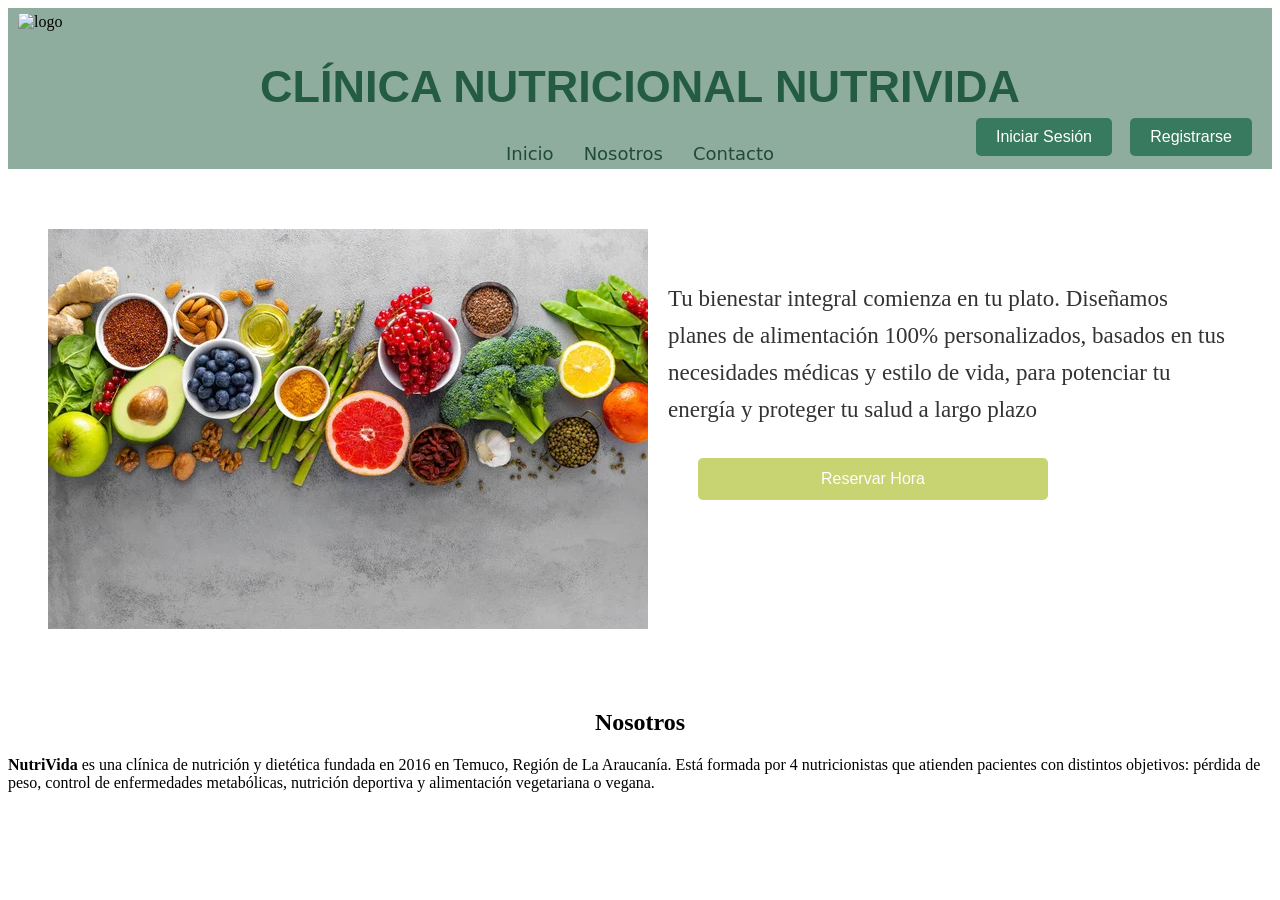
==== Index.html @ 182e15ba "se agrego seccion nosotros al inicio" ====
<!DOCTYPE html>
<html lang="en">
<head>
    <meta charset="UTF-8">
    <meta name="viewport" content="width=device-width, initial-scale=1.0">
    <title>Document</title>
   <link rel="stylesheet" href="css/style.css">
</head>
<body>
   <header>
  <div class="contenedor-titulo">
        <img src="img/logo.png" alt="logo" class="logo">
        <h1>CLÍNICA NUTRICIONAL NUTRIVIDA</h1>
    </div>
    <nav>
      <ul>
        <li><a href="#">Inicio</a></li>
        <li><a href="#">Nosotros</a></li>
        <li><a href="#">Contacto</a></li>
      </ul>

      <button class="boton-registro">Registrarse</button>
      
      <button class="boton-iniciar-sesion">Iniciar Sesión</button>
    </nav>
  </header>
<div class="presentacion">
    <img src="img/verduras.png" class="verduras">
    
    <div class="texto-presentacion">
        <p>Tu bienestar integral comienza en tu plato.
           Diseñamos planes de alimentación 100% personalizados, 
           basados en tus necesidades médicas y estilo de vida, 
           para potenciar tu energía y proteger tu salud a largo plazo</p>

           <button class="boton-reservar-hora">Reservar Hora</button>
    </div> 

     
</div>


<section class="seccion-nosotros">
    <div class="contenedor-nosotros">
        <h2>Nosotros</h2>
        <p>
            <strong>NutriVida</strong> es una clínica de nutrición y dietética fundada en 2016 en Temuco, Región de La Araucanía. Está formada por 4 nutricionistas que atienden pacientes con distintos objetivos: pérdida de peso, control de enfermedades metabólicas, nutrición deportiva y alimentación vegetariana o vegana.
        </p>
    </div>
</section>

</body>
</html>
---- css/style.css ----
header{
     background: #8ead9e;
  padding: 5px 10px;

  position: sticky;
}

header h1 {
    text-align: center;
    font-size: 45px; 
    font-family: "Trebuchet MS", Arial, sans-serif;
    color: #245b43;
}

header ul {
    list-style: none;   
    padding: 0;
    margin: 15px 0 0 0;
    display: flex;
    justify-content: center; 
    gap: 30px; }

header a {
    text-decoration: none; 
    color: rgb(34, 74, 57); 
    font-family: system-ui, "Segoe UI", Arial, sans-serif;
    font-size: 18px;
    
}
header a:hover {
    color: #b5e8c7;
}

.logo {
    width: 10px; 
    margin: 0; 
    margin-top: 0;
    margin-bottom: 0;
    justify-content: right;
}

.boton-registro {
    background-color: #387a60;
    color: white;
    padding: 10px 20px;
    border: none;
    border-radius: 5px;
    cursor: pointer;
    font-size: 16px;
    
    position: absolute;
    right: 20px;
    top: 80%; 
    transform: translateY(-50%); 
}

.boton-reservar-hora {
    background-color: #c7d471;
    color: rgb(255, 253, 253);
    padding: 12px 20px;
    border: none;
    border-radius: 5px;
    cursor: pointer;
    font-size: 16px;
    display: block; 
    width: 350px; 
    margin-top: 30px; 
    text-align: center;
    margin-left: 30px;
    margin-bottom: 100px;
}


.presentacion {

    display: flex;
    align-items: center;
    gap: 20px;
    padding: 60px 40px;
    max-width: 1200px;
    justify-content: center;
}

.texto-presentacion p {
    font-size: 23px;
    line-height: 1.6;
    color: #333;
   
}

.boton-iniciar-sesion {
    background-color: #387a60;
    color: white;
    padding: 10px 20px;
    border: none;
    border-radius: 5px;
    cursor: pointer;
    font-size: 16px;
    
    position: absolute;
    right: 160px;
    top: 80%; 
    transform: translateY(-50%); 
}

.campo-error {
  border: 2px solid #a3242f;
  background: #fbe9ea;
}

#formulario-registro {
  width: 400px;
  margin: 40px auto;
  text-align: center;
}

h2 {
  text-align: center;
}

#formulario-registro input,
#formulario-registro select {
  text-align: center;
}
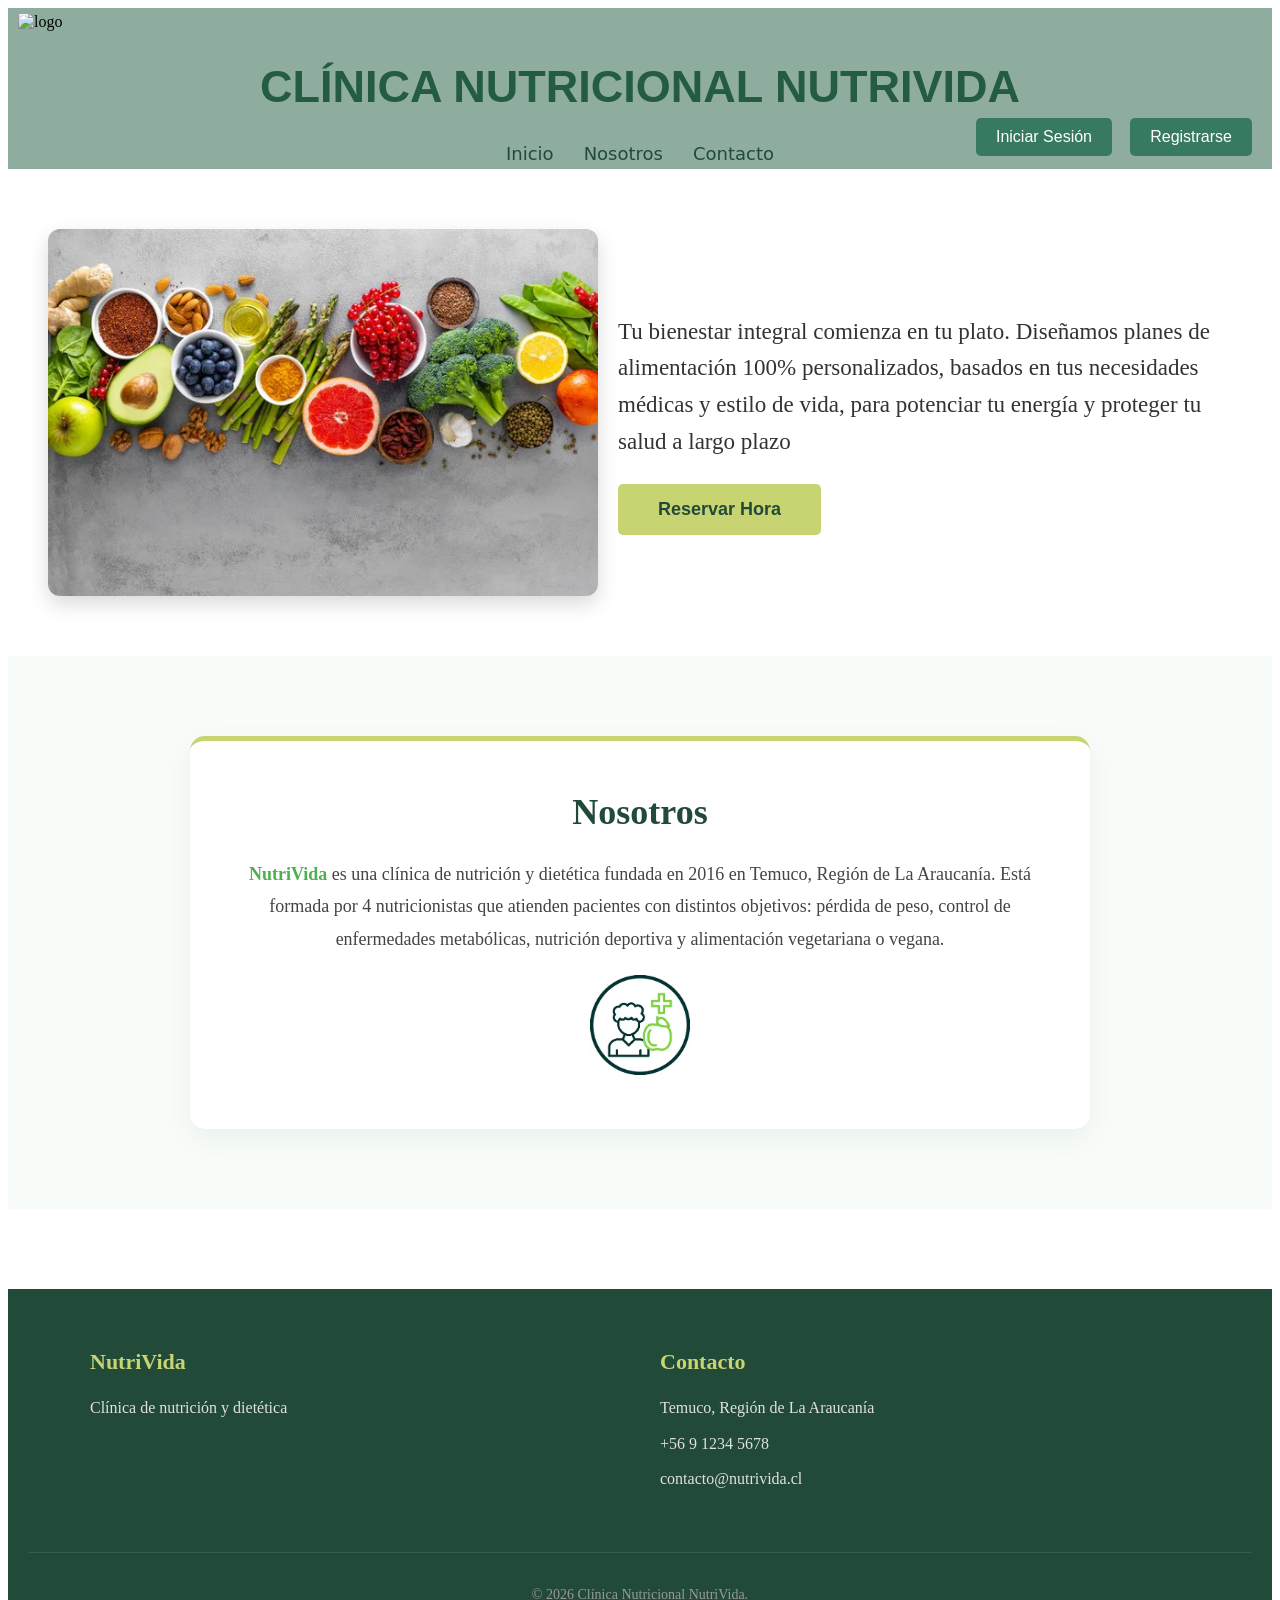
==== commit 254c4c57: "se agrego el footer" ====
--- a/Index.html
+++ b/Index.html
@@ -1,9 +1,9 @@
 <!DOCTYPE html>
-<html lang="en">
+<html lang="es-CL">
 <head>
     <meta charset="UTF-8">
     <meta name="viewport" content="width=device-width, initial-scale=1.0">
-    <title>Document</title>
+    <title>Clínica NutriVida</title>
    <link rel="stylesheet" href="css/style.css">
 </head>
 <body>
@@ -15,12 +15,14 @@
     <nav>
       <ul>
         <li><a href="#">Inicio</a></li>
-        <li><a href="#">Nosotros</a></li>
-        <li><a href="#">Contacto</a></li>
+        <a href="#nosotros">Nosotros</a>
+        <a href="#contacto">Contacto</a>
       </ul>
 
-      <button class="boton-registro">Registrarse</button>
-      
+      <a  href="registro.html">
+        <button class="boton-registro">Registrarse</button>
+      </a>
+         
       <button class="boton-iniciar-sesion">Iniciar Sesión</button>
     </nav>
   </header>
@@ -40,14 +42,39 @@
 </div>
 
 
-<section class="seccion-nosotros">
+<section class="seccion-nosotros" id="nosotros">
     <div class="contenedor-nosotros">
         <h2>Nosotros</h2>
         <p>
             <strong>NutriVida</strong> es una clínica de nutrición y dietética fundada en 2016 en Temuco, Región de La Araucanía. Está formada por 4 nutricionistas que atienden pacientes con distintos objetivos: pérdida de peso, control de enfermedades metabólicas, nutrición deportiva y alimentación vegetariana o vegana.
         </p>
+        <img src="img/icono.png" class="icono">
     </div>
 </section>
 
+
+<footer class="pie-pagina" id="contacto">
+    <div class="footer-contenido">
+        
+        <div class="footer-columna">
+            <h3>NutriVida</h3>
+            <p>Clínica de nutrición y dietética </p>
+        </div>
+
+       
+        <div class="footer-columna">
+            <h3>Contacto</h3>
+            <p>Temuco, Región de La Araucanía</p>
+            <p> +56 9 1234 5678</p>
+            <p>contacto@nutrivida.cl</p>
+        </div>
+        
+    </div>
+    
+    <div class="footer-inferior">
+        <p>&copy; 2026 Clínica Nutricional NutriVida.</p>
+    </div>
+</footer>
+
 </body>
 </html>
--- a/css/style.css
+++ b/css/style.css
@@ -56,18 +56,18 @@
 
 .boton-reservar-hora {
     background-color: #c7d471;
-    color: rgb(255, 253, 253);
-    padding: 12px 20px;
+    color: rgb(34, 74, 57);
+    padding: 15px 40px;
     border: none;
     border-radius: 5px;
     cursor: pointer;
-    font-size: 16px;
-    display: block; 
-    width: 350px; 
-    margin-top: 30px; 
-    text-align: center;
-    margin-left: 30px;
-    margin-bottom: 100px;
+    font-size: 18px;
+    font-weight: bold;
+    transition: background-color 0.3s;
+}
+
+.boton-reservar-hora:hover {
+    background-color: #b5e8c7;
 }
 
 
@@ -121,4 +121,118 @@
 #formulario-registro input,
 #formulario-registro select {
   text-align: center;
+}
+
+
+.seccion-nosotros {
+    background-color: #f9fdfa; 
+    padding: 80px 20px; 
+    display: flex;
+    justify-content: center;
+}
+
+
+.contenedor-nosotros {
+    background-color: white;
+    max-width: 800px; 
+    padding: 50px;
+    border-radius: 15px; 
+  
+    box-shadow: 0 10px 30px rgba(34, 74, 57, 0.08); 
+    text-align: center; 
+   
+    border-top: 5px solid #c7d471; 
+}
+
+
+.contenedor-nosotros h2 {
+    color: rgb(34, 74, 57); 
+    font-size: 36px;
+    margin-top: 0;
+    margin-bottom: 25px;
+}
+
+.contenedor-nosotros p {
+    color: #444; 
+    font-size: 18px;
+    line-height: 1.8; 
+    margin: 0;
+}
+
+
+.contenedor-nosotros strong {
+    color: #4CAF50; 
+}
+
+.verduras {
+    width: 100%;
+    max-width: 550px; 
+    border-radius: 12px;
+    box-shadow: 0 8px 20px rgba(0, 0, 0, 0.15); 
+    object-fit: cover;
+}
+
+.pie-pagina {
+    background-color: rgb(34, 74, 57); 
+    color: white;
+    padding: 60px 20px 20px;
+    margin-top: 80px; 
+}
+
+
+.footer-contenido {
+    display: flex;
+    flex-wrap: wrap; 
+    justify-content: space-between;
+    max-width: 1100px;
+    margin: 0 auto;
+    gap: 40px;
+}
+
+
+.footer-columna {
+    flex: 1;
+    min-width: 250px;
+}
+
+.footer-columna h3 {
+    color: #c7d471;
+    font-size: 22px;
+    margin-bottom: 20px;
+    margin-top: 0;
+}
+
+.footer-columna p {
+    color: #e0e0e0;
+    line-height: 1.6;
+    margin: 10px 0;
+    font-size: 16px;
+}
+
+
+.footer-inferior {
+    text-align: center;
+    margin-top: 50px;
+    padding-top: 20px;
+    border-top: 1px solid rgba(255, 255, 255, 0.1); 
+    color: #999;
+    font-size: 14px;
+}
+
+.boton-iniciar-sesion:hover {
+    background-color: #b5e8c7;
+}
+
+.boton-registro:hover {
+    background-color: #b5e8c7;
+}
+
+.icono {
+    width: 100px; 
+    height: auto; 
+    margin-top: 20px; 
+}
+
+html {
+    scroll-behavior: smooth;
 }
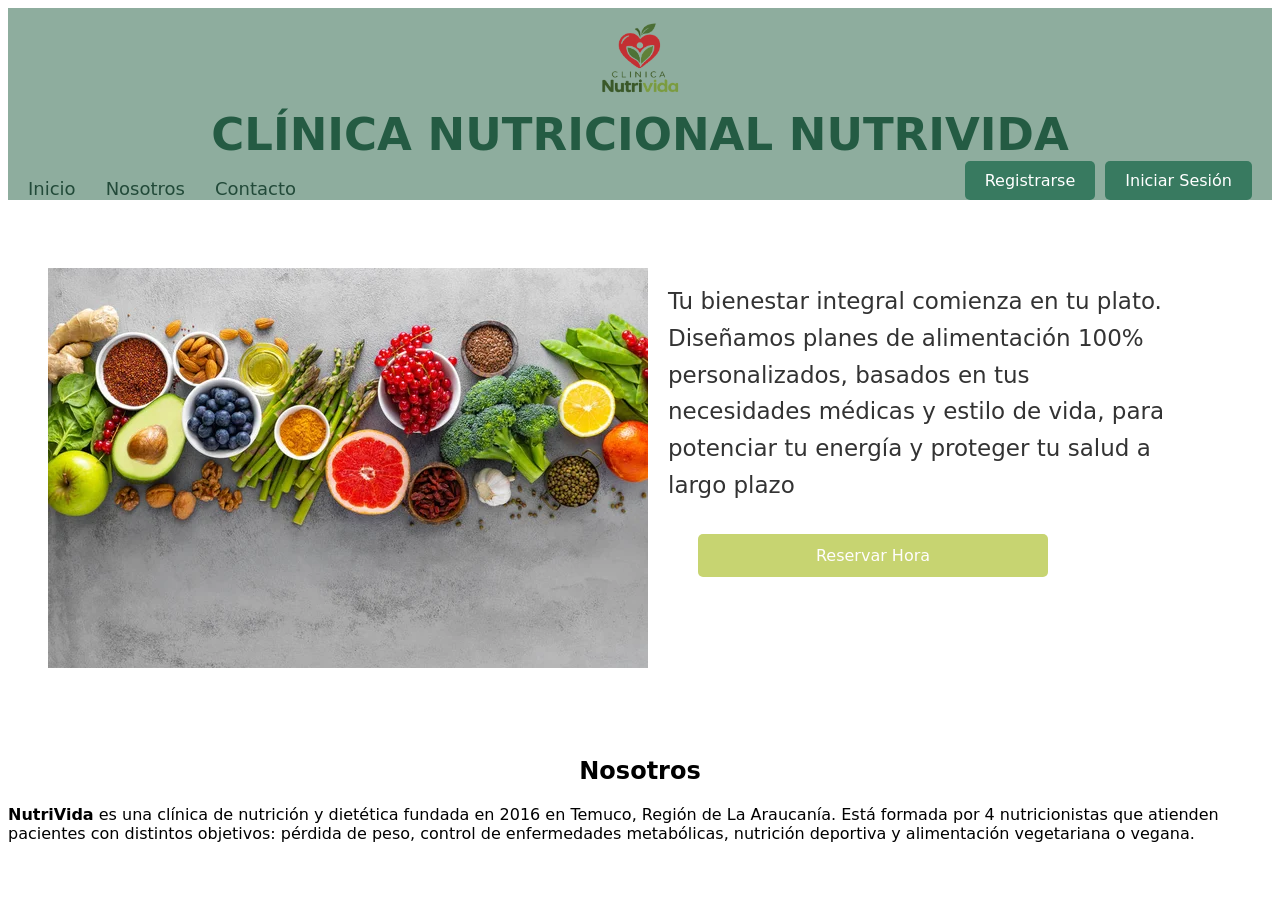
==== commit f6456559: "Cambios varios en index, registro y css" ====
--- a/Index.html
+++ b/Index.html
@@ -1,80 +1,61 @@
 <!DOCTYPE html>
 <html lang="es-CL">
+
 <head>
-    <meta charset="UTF-8">
-    <meta name="viewport" content="width=device-width, initial-scale=1.0">
-    <title>Clínica NutriVida</title>
-   <link rel="stylesheet" href="css/style.css">
+  <meta charset="UTF-8">
+  <meta name="viewport" content="width=device-width, initial-scale=1.0">
+  <title>Clínica NutriVida</title>
+  <link rel="stylesheet" href="css/style.css">
 </head>
+
 <body>
-   <header>
-  <div class="contenedor-titulo">
-        <img src="img/logo.png" alt="logo" class="logo">
-        <h1>CLÍNICA NUTRICIONAL NUTRIVIDA</h1>
+  <header>
+    <div class="contenedor-titulo">
+      <img src="img/logo.png" alt="logo" class="logo">
+      <h1>CLÍNICA NUTRICIONAL NUTRIVIDA</h1>
     </div>
     <nav>
       <ul>
         <li><a href="#">Inicio</a></li>
-        <a href="#nosotros">Nosotros</a>
-        <a href="#contacto">Contacto</a>
+        <li><a href="#">Nosotros</a></li>
+        <li><a href="#">Contacto</a></li>
       </ul>
 
-      <a  href="registro.html">
-        <button class="boton-registro">Registrarse</button>
-      </a>
-         
-      <button class="boton-iniciar-sesion">Iniciar Sesión</button>
+      <div class="botones-nav">
+        <a href="registro.html">
+          <button class="boton-registro">Registrarse</button>
+        </a>
+        <button class="boton-iniciar-sesion">Iniciar Sesión</button>
+      </div>
     </nav>
   </header>
-<div class="presentacion">
+  <div class="presentacion">
     <img src="img/verduras.png" class="verduras">
-    
+
     <div class="texto-presentacion">
-        <p>Tu bienestar integral comienza en tu plato.
-           Diseñamos planes de alimentación 100% personalizados, 
-           basados en tus necesidades médicas y estilo de vida, 
-           para potenciar tu energía y proteger tu salud a largo plazo</p>
+      <p>Tu bienestar integral comienza en tu plato.
+        Diseñamos planes de alimentación 100% personalizados,
+        basados en tus necesidades médicas y estilo de vida,
+        para potenciar tu energía y proteger tu salud a largo plazo</p>
 
-           <button class="boton-reservar-hora">Reservar Hora</button>
-    </div> 
-
-     
-</div>
+      <button class="boton-reservar-hora">Reservar Hora</button>
+    </div>
 
 
-<section class="seccion-nosotros" id="nosotros">
-    <div class="contenedor-nosotros">
-        <h2>Nosotros</h2>
-        <p>
-            <strong>NutriVida</strong> es una clínica de nutrición y dietética fundada en 2016 en Temuco, Región de La Araucanía. Está formada por 4 nutricionistas que atienden pacientes con distintos objetivos: pérdida de peso, control de enfermedades metabólicas, nutrición deportiva y alimentación vegetariana o vegana.
-        </p>
-        <img src="img/icono.png" class="icono">
-    </div>
-</section>
+  </div>
 
 
-<footer class="pie-pagina" id="contacto">
-    <div class="footer-contenido">
-        
-        <div class="footer-columna">
-            <h3>NutriVida</h3>
-            <p>Clínica de nutrición y dietética </p>
-        </div>
-
-       
-        <div class="footer-columna">
-            <h3>Contacto</h3>
-            <p>Temuco, Región de La Araucanía</p>
-            <p> +56 9 1234 5678</p>
-            <p>contacto@nutrivida.cl</p>
-        </div>
-        
+  <section class="seccion-nosotros">
+    <div class="contenedor-nosotros">
+      <h2>Nosotros</h2>
+      <p>
+        <strong>NutriVida</strong> es una clínica de nutrición y dietética fundada en 2016 en Temuco, Región de La
+        Araucanía. Está formada por 4 nutricionistas que atienden pacientes con distintos objetivos: pérdida de peso,
+        control de enfermedades metabólicas, nutrición deportiva y alimentación vegetariana o vegana.
+      </p>
     </div>
-    
-    <div class="footer-inferior">
-        <p>&copy; 2026 Clínica Nutricional NutriVida.</p>
-    </div>
-</footer>
+  </section>
 
 </body>
+
 </html>
--- a/css/style.css
+++ b/css/style.css
@@ -1,42 +1,53 @@
-header{
-     background: #8ead9e;
-  padding: 5px 10px;
+* {
+    box-sizing: border-box;
+    font-family: system-ui, "Segoe UI", Arial, sans-serif;
+}
 
-  position: sticky;
+header {
+    background: #8EAD9E;
 }
 
 header h1 {
     text-align: center;
-    font-size: 45px; 
-    font-family: "Trebuchet MS", Arial, sans-serif;
+    font-size: 45px;
     color: #245b43;
+    margin: 0;
 }
 
 header ul {
-    list-style: none;   
+    list-style: none;
     padding: 0;
     margin: 15px 0 0 0;
     display: flex;
-    justify-content: center; 
-    gap: 30px; }
+    justify-content: center;
+    gap: 30px;
+}
 
 header a {
-    text-decoration: none; 
-    color: rgb(34, 74, 57); 
-    font-family: system-ui, "Segoe UI", Arial, sans-serif;
+    text-decoration: none;
+    color: rgb(34, 74, 57);
     font-size: 18px;
-    
+
 }
+
 header a:hover {
     color: #b5e8c7;
 }
 
 .logo {
-    width: 10px; 
-    margin: 0; 
+    width: 100px;
+    margin: auto;
     margin-top: 0;
     margin-bottom: 0;
-    justify-content: right;
+    display: flex;
+    justify-content: center;
+}
+
+nav {
+    display: flex;
+    justify-content: space-between;
+    align-items: center;
+    padding: 0 20px;
 }
 
 .boton-registro {
@@ -47,32 +58,31 @@
     border-radius: 5px;
     cursor: pointer;
     font-size: 16px;
-    
-    position: absolute;
-    right: 20px;
-    top: 80%; 
-    transform: translateY(-50%); 
+}
+
+.botones-nav {
+    display: flex;
+    gap: 10px;
 }
 
 .boton-reservar-hora {
     background-color: #c7d471;
-    color: rgb(34, 74, 57);
-    padding: 15px 40px;
+    color: rgb(255, 253, 253);
+    padding: 12px 20px;
     border: none;
     border-radius: 5px;
     cursor: pointer;
-    font-size: 18px;
-    font-weight: bold;
-    transition: background-color 0.3s;
-}
-
-.boton-reservar-hora:hover {
-    background-color: #b5e8c7;
+    font-size: 16px;
+    display: block;
+    width: 350px;
+    margin-top: 30px;
+    text-align: center;
+    margin-left: 30px;
+    margin-bottom: 100px;
 }
 
 
 .presentacion {
-
     display: flex;
     align-items: center;
     gap: 20px;
@@ -85,7 +95,7 @@
     font-size: 23px;
     line-height: 1.6;
     color: #333;
-   
+
 }
 
 .boton-iniciar-sesion {
@@ -96,143 +106,34 @@
     border-radius: 5px;
     cursor: pointer;
     font-size: 16px;
-    
-    position: absolute;
-    right: 160px;
-    top: 80%; 
-    transform: translateY(-50%); 
+    margin: auto;
 }
 
 .campo-error {
-  border: 2px solid #a3242f;
-  background: #fbe9ea;
+    border: 2px solid #a3242f;
+    background: #fbe9ea;
 }
 
 #formulario-registro {
-  width: 400px;
-  margin: 40px auto;
-  text-align: center;
+    width: 400px;
+    margin: 40px auto;
+    text-align: center;
 }
 
 h2 {
-  text-align: center;
+    text-align: center;
 }
 
-#formulario-registro input,
-#formulario-registro select {
-  text-align: center;
+#formulario-registro input {
+    text-align: center;
 }
 
-
-.seccion-nosotros {
-    background-color: #f9fdfa; 
-    padding: 80px 20px; 
-    display: flex;
-    justify-content: center;
+#formulario-iniciar-sesion {
+    width: 400px;
+    margin: 40px auto;
+    text-align: center;
 }
 
-
-.contenedor-nosotros {
-    background-color: white;
-    max-width: 800px; 
-    padding: 50px;
-    border-radius: 15px; 
-  
-    box-shadow: 0 10px 30px rgba(34, 74, 57, 0.08); 
-    text-align: center; 
-   
-    border-top: 5px solid #c7d471; 
-}
-
-
-.contenedor-nosotros h2 {
-    color: rgb(34, 74, 57); 
-    font-size: 36px;
-    margin-top: 0;
-    margin-bottom: 25px;
-}
-
-.contenedor-nosotros p {
-    color: #444; 
-    font-size: 18px;
-    line-height: 1.8; 
-    margin: 0;
-}
-
-
-.contenedor-nosotros strong {
-    color: #4CAF50; 
-}
-
-.verduras {
-    width: 100%;
-    max-width: 550px; 
-    border-radius: 12px;
-    box-shadow: 0 8px 20px rgba(0, 0, 0, 0.15); 
-    object-fit: cover;
-}
-
-.pie-pagina {
-    background-color: rgb(34, 74, 57); 
-    color: white;
-    padding: 60px 20px 20px;
-    margin-top: 80px; 
-}
-
-
-.footer-contenido {
-    display: flex;
-    flex-wrap: wrap; 
-    justify-content: space-between;
-    max-width: 1100px;
-    margin: 0 auto;
-    gap: 40px;
-}
-
-
-.footer-columna {
-    flex: 1;
-    min-width: 250px;
-}
-
-.footer-columna h3 {
-    color: #c7d471;
-    font-size: 22px;
-    margin-bottom: 20px;
-    margin-top: 0;
-}
-
-.footer-columna p {
-    color: #e0e0e0;
-    line-height: 1.6;
-    margin: 10px 0;
-    font-size: 16px;
-}
-
-
-.footer-inferior {
+#formulario-iniciar-sesion input {
     text-align: center;
-    margin-top: 50px;
-    padding-top: 20px;
-    border-top: 1px solid rgba(255, 255, 255, 0.1); 
-    color: #999;
-    font-size: 14px;
-}
-
-.boton-iniciar-sesion:hover {
-    background-color: #b5e8c7;
-}
-
-.boton-registro:hover {
-    background-color: #b5e8c7;
-}
-
-.icono {
-    width: 100px; 
-    height: auto; 
-    margin-top: 20px; 
-}
-
-html {
-    scroll-behavior: smooth;
 }
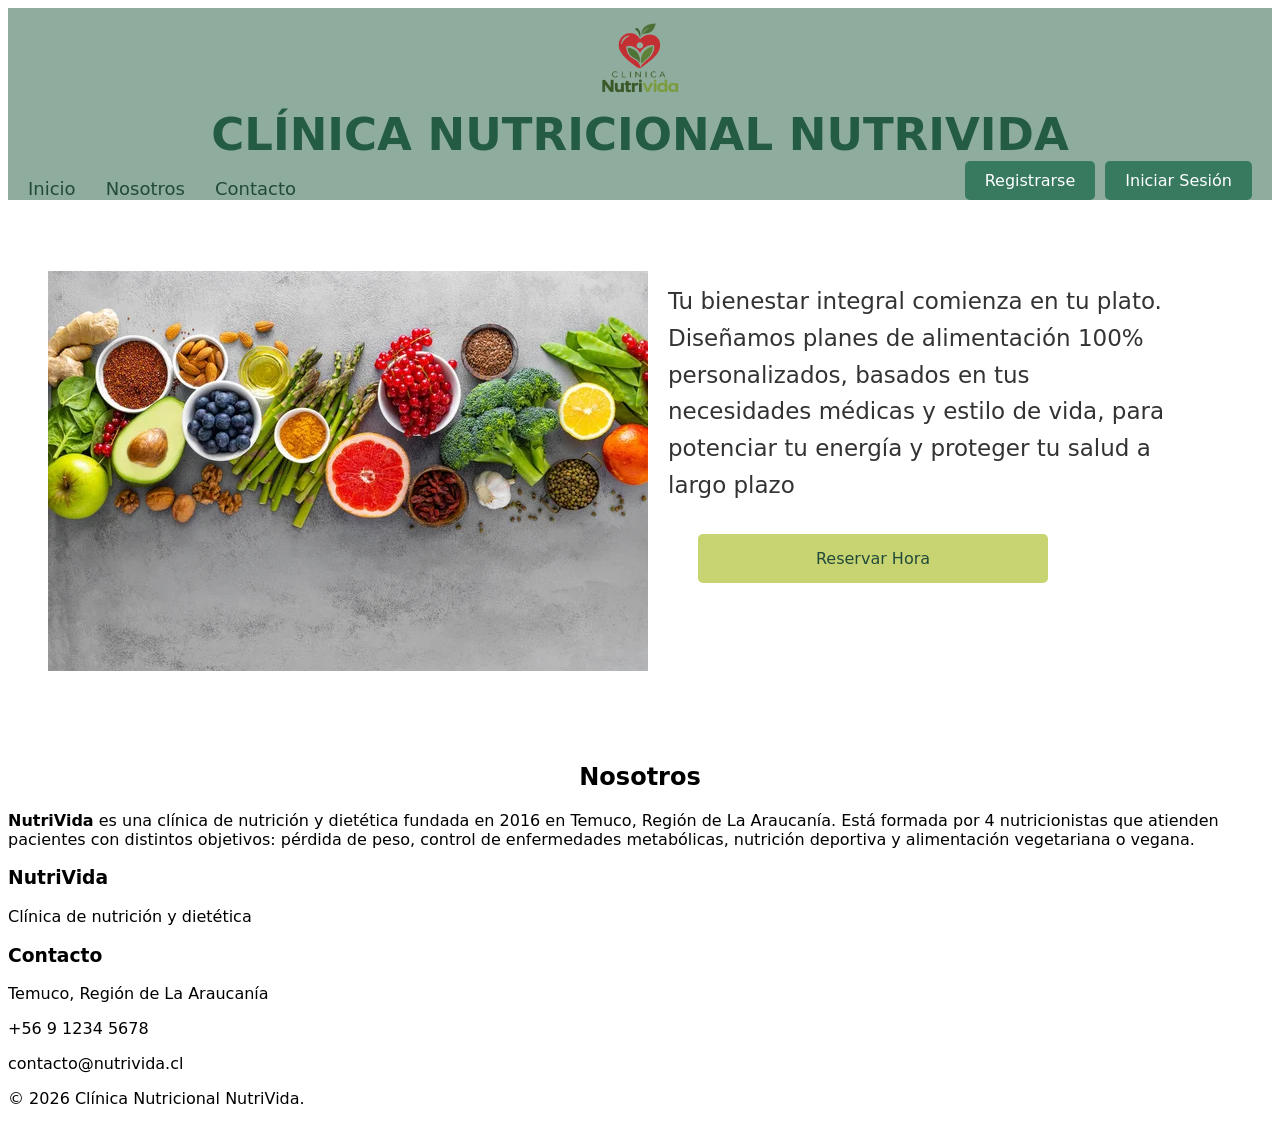
==== commit 451dc966: "resolver conflictos style.css e index.html" ====
--- a/Index.html
+++ b/Index.html
@@ -17,8 +17,8 @@
     <nav>
       <ul>
         <li><a href="#">Inicio</a></li>
-        <li><a href="#">Nosotros</a></li>
-        <li><a href="#">Contacto</a></li>
+        <a href="#nosotros">Nosotros</a>
+        <a href="#contacto">Contacto</a>
       </ul>
 
       <div class="botones-nav">
@@ -56,6 +56,30 @@
     </div>
   </section>
 
+
+<footer class="pie-pagina" id="contacto">
+    <div class="footer-contenido">
+        
+        <div class="footer-columna">
+            <h3>NutriVida</h3>
+            <p>Clínica de nutrición y dietética </p>
+        </div>
+
+       
+        <div class="footer-columna">
+            <h3>Contacto</h3>
+            <p>Temuco, Región de La Araucanía</p>
+            <p> +56 9 1234 5678</p>
+            <p>contacto@nutrivida.cl</p>
+        </div>
+        
+    </div>
+    
+    <div class="footer-inferior">
+        <p>&copy; 2026 Clínica Nutricional NutriVida.</p>
+    </div>
+</footer>
+
 </body>
 
 </html>
--- a/css/style.css
+++ b/css/style.css
@@ -67,8 +67,8 @@
 
 .boton-reservar-hora {
     background-color: #c7d471;
-    color: rgb(255, 253, 253);
-    padding: 12px 20px;
+    color: rgb(34, 74, 57);
+    padding: 15px 40px;
     border: none;
     border-radius: 5px;
     cursor: pointer;
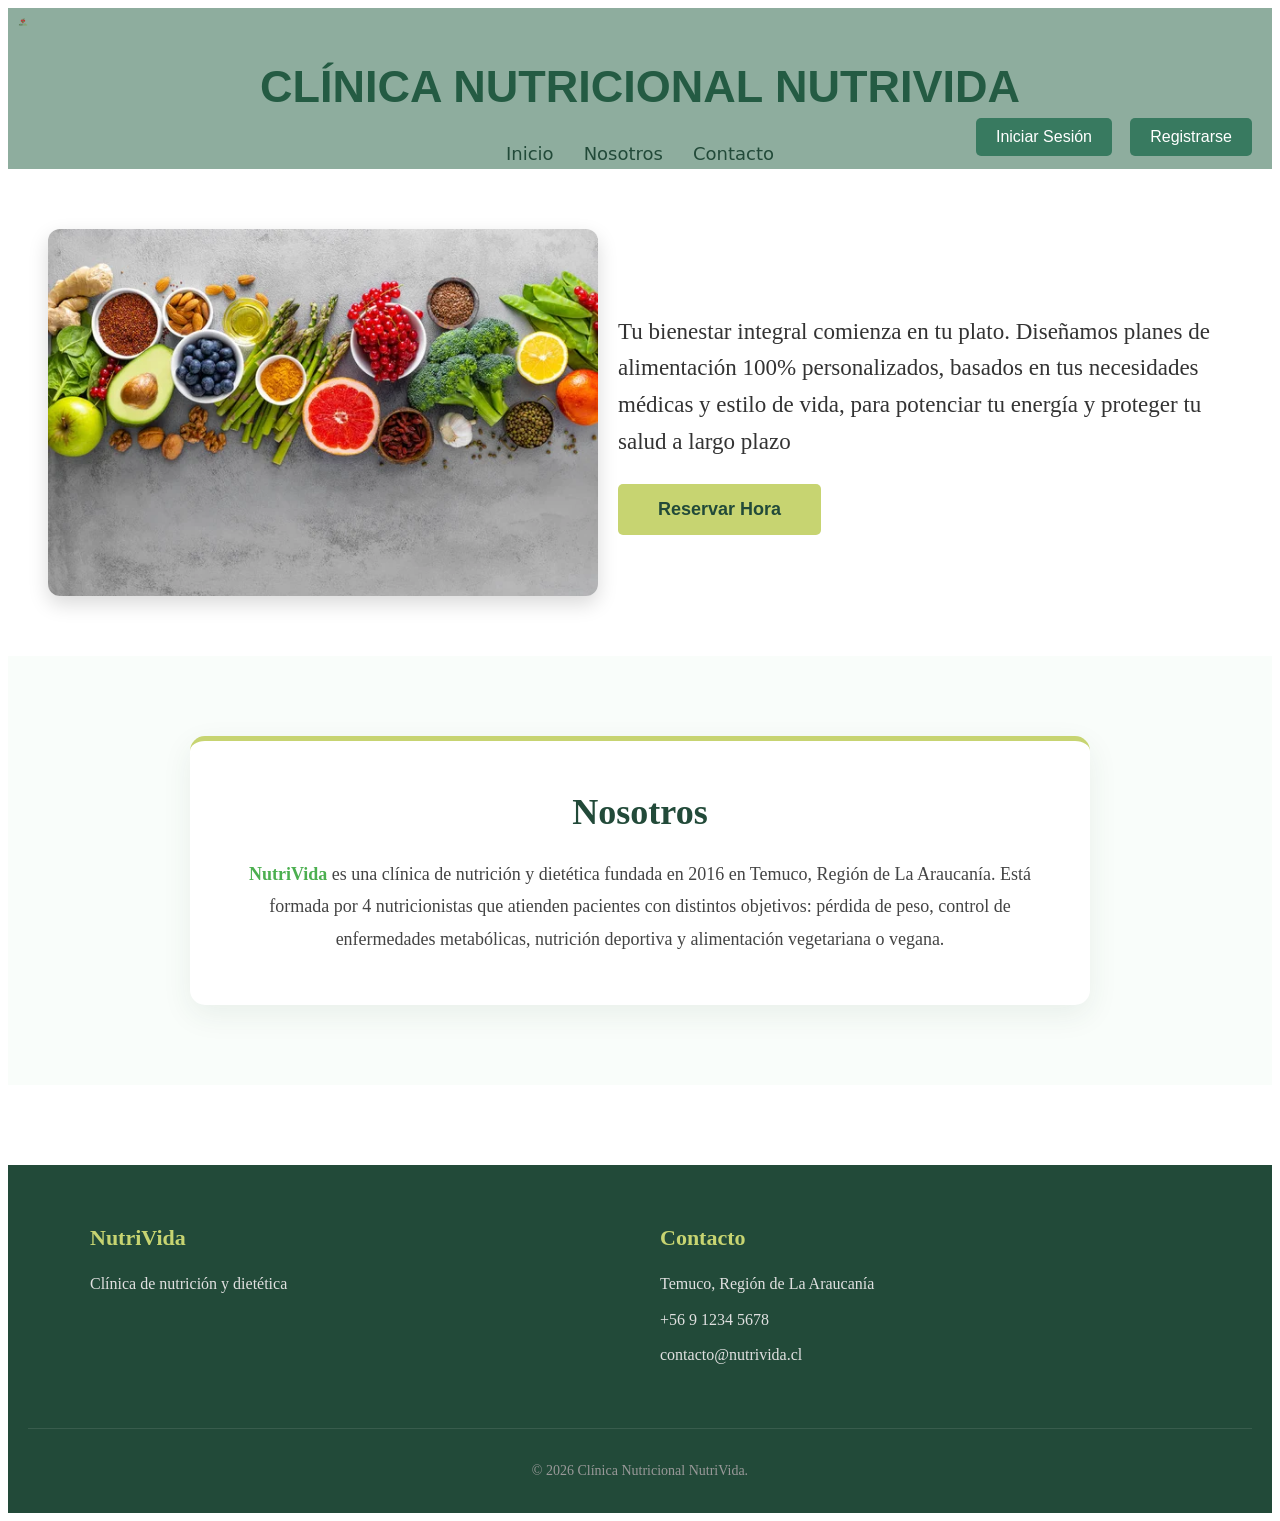
==== commit 0c00dd62: "Cambios pequeños" ====
--- a/Index.html
+++ b/Index.html
@@ -45,7 +45,7 @@
   </div>
 
 
-  <section class="seccion-nosotros">
+  <section class="seccion-nosotros" id ="nosotros">
     <div class="contenedor-nosotros">
       <h2>Nosotros</h2>
       <p>
--- a/css/style.css
+++ b/css/style.css
@@ -1,53 +1,42 @@
-* {
-    box-sizing: border-box;
-    font-family: system-ui, "Segoe UI", Arial, sans-serif;
-}
-
-header {
-    background: #8EAD9E;
+header{
+     background: #8ead9e;
+  padding: 5px 10px;
+
+  position: sticky;
 }
 
 header h1 {
     text-align: center;
-    font-size: 45px;
+    font-size: 45px; 
+    font-family: "Trebuchet MS", Arial, sans-serif;
     color: #245b43;
-    margin: 0;
 }
 
 header ul {
-    list-style: none;
+    list-style: none;   
     padding: 0;
     margin: 15px 0 0 0;
     display: flex;
-    justify-content: center;
-    gap: 30px;
-}
+    justify-content: center; 
+    gap: 30px; }
 
 header a {
-    text-decoration: none;
-    color: rgb(34, 74, 57);
+    text-decoration: none; 
+    color: rgb(34, 74, 57); 
+    font-family: system-ui, "Segoe UI", Arial, sans-serif;
     font-size: 18px;
-
-}
-
+    
+}
 header a:hover {
     color: #b5e8c7;
 }
 
 .logo {
-    width: 100px;
-    margin: auto;
+    width: 10px; 
+    margin: 0; 
     margin-top: 0;
     margin-bottom: 0;
-    display: flex;
-    justify-content: center;
-}
-
-nav {
-    display: flex;
-    justify-content: space-between;
-    align-items: center;
-    padding: 0 20px;
+    justify-content: right;
 }
 
 .boton-registro {
@@ -58,11 +47,11 @@
     border-radius: 5px;
     cursor: pointer;
     font-size: 16px;
-}
-
-.botones-nav {
-    display: flex;
-    gap: 10px;
+    
+    position: absolute;
+    right: 20px;
+    top: 80%; 
+    transform: translateY(-50%); 
 }
 
 .boton-reservar-hora {
@@ -72,17 +61,18 @@
     border: none;
     border-radius: 5px;
     cursor: pointer;
-    font-size: 16px;
-    display: block;
-    width: 350px;
-    margin-top: 30px;
-    text-align: center;
-    margin-left: 30px;
-    margin-bottom: 100px;
+    font-size: 18px;
+    font-weight: bold;
+    transition: background-color 0.3s;
+}
+
+.boton-reservar-hora:hover {
+    background-color: #b5e8c7;
 }
 
 
 .presentacion {
+
     display: flex;
     align-items: center;
     gap: 20px;
@@ -95,7 +85,7 @@
     font-size: 23px;
     line-height: 1.6;
     color: #333;
-
+   
 }
 
 .boton-iniciar-sesion {
@@ -106,34 +96,231 @@
     border-radius: 5px;
     cursor: pointer;
     font-size: 16px;
-    margin: auto;
+    
+    position: absolute;
+    right: 160px;
+    top: 80%; 
+    transform: translateY(-50%); 
 }
 
 .campo-error {
-    border: 2px solid #a3242f;
-    background: #fbe9ea;
+  border: 2px solid #a3242f;
+  background: #fbe9ea;
 }
 
 #formulario-registro {
-    width: 400px;
-    margin: 40px auto;
+  width: 400px;
+  margin: 40px auto;
+  text-align: center;
+}
+
+h2 {
+  text-align: center;
+}
+
+#formulario-registro input {
+  text-align: center;
+}
+
+#formulario-iniciar-sesion {
+  width: 400px;
+  margin: 40px auto;
+  text-align: center;
+}
+
+#formulario-iniciar-sesion input {
+  text-align: center;
+}
+
+
+.seccion-nosotros {
+    background-color: #f9fdfa; 
+    padding: 80px 20px; 
+    display: flex;
+    justify-content: center;
+}
+
+
+.contenedor-nosotros {
+    background-color: white;
+    max-width: 800px; 
+    padding: 50px;
+    border-radius: 15px; 
+  
+    box-shadow: 0 10px 30px rgba(34, 74, 57, 0.08); 
+    text-align: center; 
+   
+    border-top: 5px solid #c7d471; 
+}
+
+
+.contenedor-nosotros h2 {
+    color: rgb(34, 74, 57); 
+    font-size: 36px;
+    margin-top: 0;
+    margin-bottom: 25px;
+}
+
+.contenedor-nosotros p {
+    color: #444; 
+    font-size: 18px;
+    line-height: 1.8; 
+    margin: 0;
+}
+
+
+.contenedor-nosotros strong {
+    color: #4CAF50; 
+}
+
+.verduras {
+    width: 100%;
+    max-width: 550px; 
+    border-radius: 12px;
+    box-shadow: 0 8px 20px rgba(0, 0, 0, 0.15); 
+    object-fit: cover;
+}
+
+.pie-pagina {
+    background-color: rgb(34, 74, 57); 
+    color: white;
+    padding: 60px 20px 20px;
+    margin-top: 80px; 
+}
+
+
+.footer-contenido {
+    display: flex;
+    flex-wrap: wrap; 
+    justify-content: space-between;
+    max-width: 1100px;
+    margin: 0 auto;
+    gap: 40px;
+}
+
+
+.footer-columna {
+    flex: 1;
+    min-width: 250px;
+}
+
+.footer-columna h3 {
+    color: #c7d471;
+    font-size: 22px;
+    margin-bottom: 20px;
+    margin-top: 0;
+}
+
+.footer-columna p {
+    color: #e0e0e0;
+    line-height: 1.6;
+    margin: 10px 0;
+    font-size: 16px;
+}
+
+
+.footer-inferior {
     text-align: center;
-}
-
-h2 {
+    margin-top: 50px;
+    padding-top: 20px;
+    border-top: 1px solid rgba(255, 255, 255, 0.1); 
+    color: #999;
+    font-size: 14px;
+}
+
+.boton-iniciar-sesion:hover {
+    background-color: #b5e8c7;
+}
+
+.boton-registro:hover {
+    background-color: #b5e8c7;
+}
+
+.icono {
+    width: 100px; 
+    height: auto; 
+    margin-top: 20px; 
+}
+
+html {
+    scroll-behavior: smooth;
+}
+
+
+.fondo-paciente {
+    background-color: #eef1f5;
+    font-family: system-ui, "Segoe UI", Arial, sans-serif;
+    margin: 0;
+    padding: 40px 20px;
+}
+
+
+.contenedor-servicios {
+    max-width: 1200px;
+    margin: 0 auto;
+    display: grid;
+   
+    grid-template-columns: repeat(auto-fit, minmax(320px, 1fr));
+    gap: 20px;
+}
+
+
+.tarjeta-servicio {
+    display: flex;
+    text-decoration: none;
+    background-color: #5ea466; 
+    border-radius: 8px;
+    box-shadow: 0 4px 10px rgba(0, 0, 0, 0.05);
+    transition: transform 0.2s, box-shadow 0.2s;
+    overflow: hidden; 
+}
+
+
+.tarjeta-servicio:hover {
+    transform: translateY(-3px);
+    box-shadow: 0 8px 15px rgba(0, 0, 0, 0.1);
+}
+
+
+.tarjeta-contenido {
+    background-color: white;
+    color: #4d9959;
+    flex-grow: 1; 
+    display: flex;
+    flex-direction: column;
+    align-items: center;
+    justify-content: center;
+    padding: 30px 15px;
+    border-radius: 8px 0 0 8px;
+}
+
+
+.tarjeta-contenido span {
+    font-weight: bold;
+    font-size: 16px;
     text-align: center;
 }
 
-#formulario-registro input {
+.tarjeta-flecha {
+    width: 45px;
+    display: flex;
+    align-items: center;
+    justify-content: center;
+    color: white;
+    font-size: 24px;
+    font-weight: bold;
+}
+
+.seccion-servicios {
+    margin-top: 100px; 
+    margin-bottom: 60px; 
+    padding: 0 20px;
+}
+
+
+.titulo-servicios {
     text-align: center;
-}
-
-#formulario-iniciar-sesion {
-    width: 400px;
-    margin: 40px auto;
-    text-align: center;
-}
-
-#formulario-iniciar-sesion input {
-    text-align: center;
+    color: rgb(34, 74, 57);
+    font-size: 36px;
+    margin-bottom: 50px;
 }
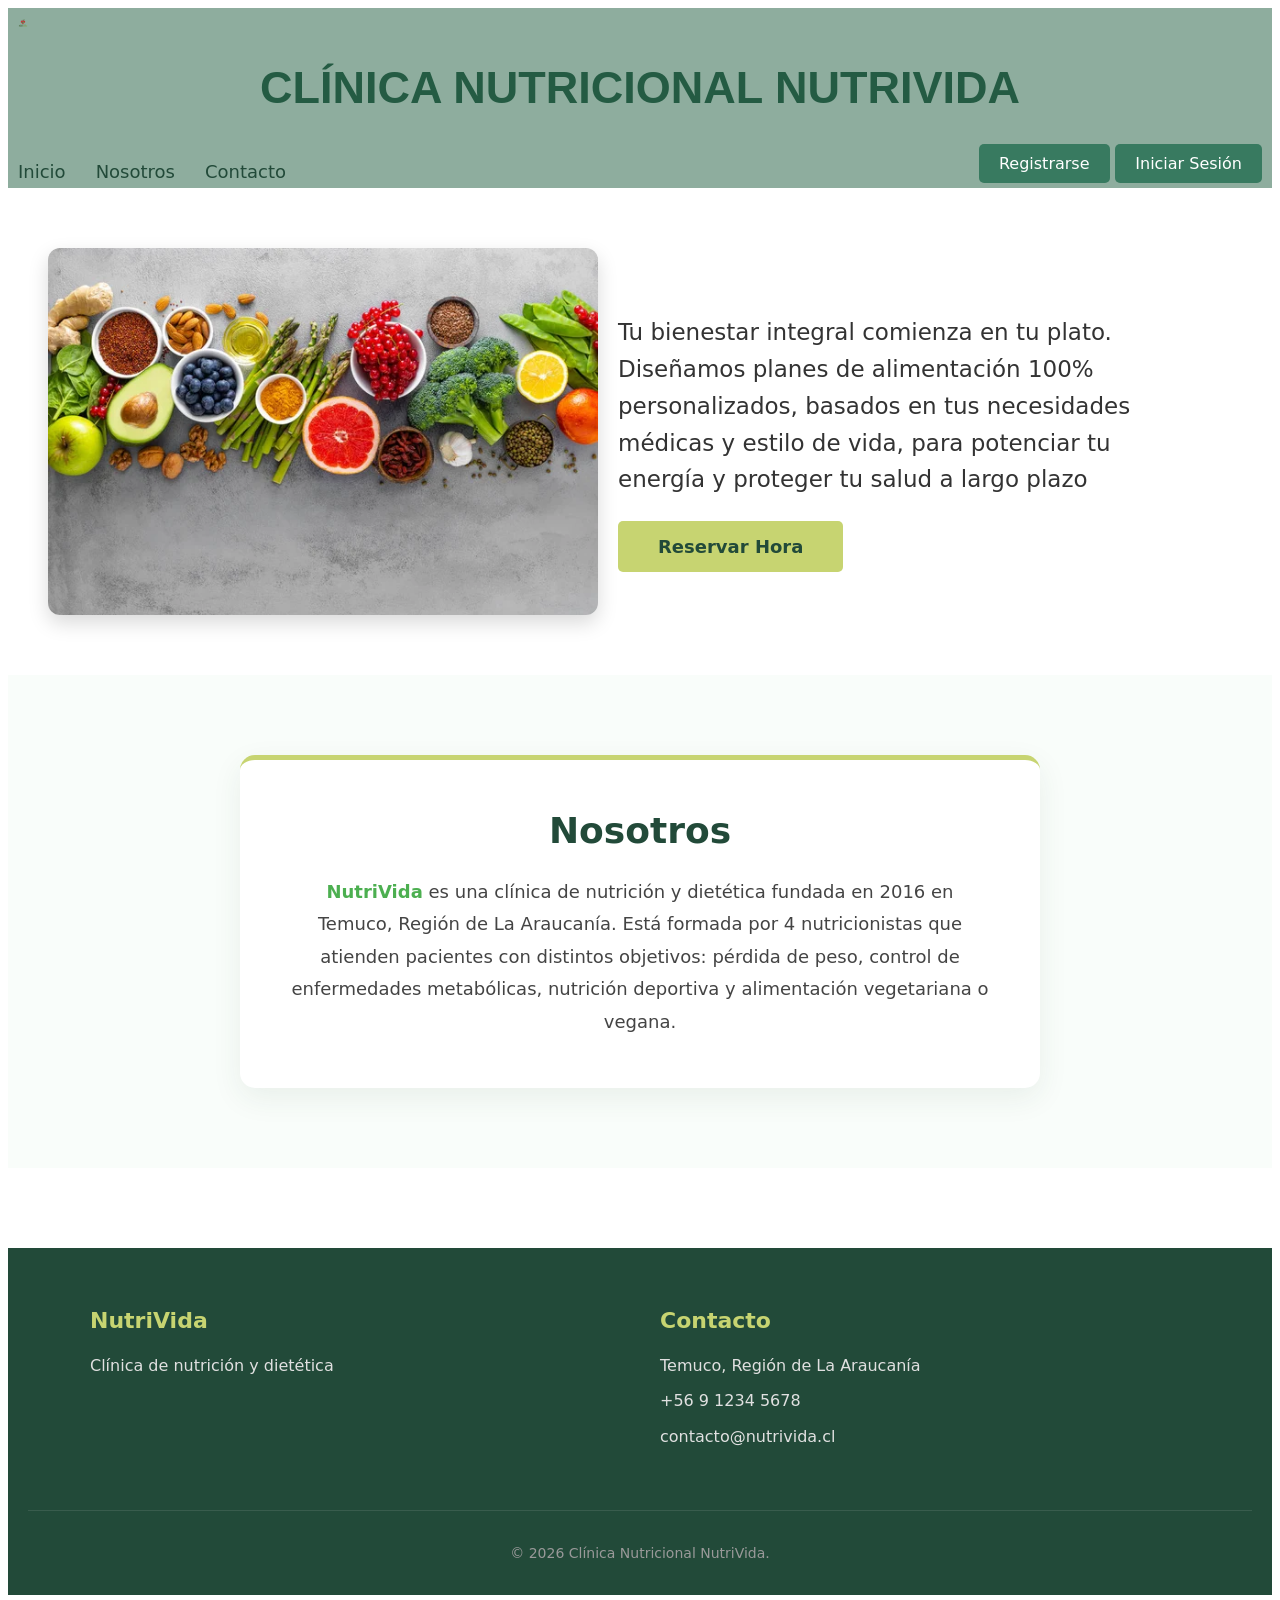
==== commit 615a0c99: "Se agregaron las medidas para teléfonos, tablets y escritorio, el diseño responsivo y menú de hambur" ====
--- a/Index.html
+++ b/Index.html
@@ -15,6 +15,7 @@
       <h1>CLÍNICA NUTRICIONAL NUTRIVIDA</h1>
     </div>
     <nav>
+      <button class="hamburguesa" id="hamburguesa">&#9776;</button>
       <ul>
         <li><a href="#">Inicio</a></li>
         <a href="#nosotros">Nosotros</a>
@@ -22,10 +23,15 @@
       </ul>
 
       <div class="botones-nav">
+
         <a href="registro.html">
           <button class="boton-registro">Registrarse</button>
         </a>
-        <button class="boton-iniciar-sesion">Iniciar Sesión</button>
+
+         <a href="iniciar-sesion.html">
+          <button class="boton-iniciar-sesion">Iniciar Sesión</button>
+        </a>
+
       </div>
     </nav>
   </header>
@@ -38,7 +44,9 @@
         basados en tus necesidades médicas y estilo de vida,
         para potenciar tu energía y proteger tu salud a largo plazo</p>
 
-      <button class="boton-reservar-hora">Reservar Hora</button>
+     <a href="iniciar-sesion.html">
+    <button class="boton-reservar-hora">Reservar Hora</button>
+     </a>
     </div>
 
 
--- a/css/style.css
+++ b/css/style.css
@@ -1,3 +1,8 @@
+* {
+    box-sizing: border-box; 
+    font-family: system-ui, "Segoe UI", Arial, sans-serif;
+}
+
 header{
      background: #8ead9e;
   padding: 5px 10px;
@@ -27,6 +32,7 @@
     font-size: 18px;
     
 }
+
 header a:hover {
     color: #b5e8c7;
 }
@@ -236,11 +242,6 @@
     background-color: #b5e8c7;
 }
 
-.icono {
-    width: 100px; 
-    height: auto; 
-    margin-top: 20px; 
-}
 
 html {
     scroll-behavior: smooth;
@@ -312,8 +313,8 @@
 }
 
 .seccion-servicios {
-    margin-top: 100px; 
-    margin-bottom: 60px; 
+    margin-top: 150px; 
+    margin-bottom: 300px; 
     padding: 0 20px;
 }
 
@@ -323,4 +324,176 @@
     color: rgb(34, 74, 57);
     font-size: 36px;
     margin-bottom: 50px;
+}
+
+
+.seccion-reserva {
+    display: flex;
+    justify-content: center;
+    padding: 60px 20px;
+}
+
+.contenedor-formulario {
+    background-color: white;
+    padding: 40px;
+    border-radius: 15px;
+    box-shadow: 0 10px 30px rgba(34, 74, 57, 0.08);
+    width: 100%;
+    max-width: 450px; 
+    border-top: 5px solid #c7d471;
+}
+
+.contenedor-formulario h2 {
+    color: rgb(34, 74, 57);
+    text-align: center;
+    margin-top: 0;
+    margin-bottom: 30px;
+}
+
+
+.grupo-input {
+    margin-bottom: 20px;
+    display: flex;
+    flex-direction: column;
+}
+
+.grupo-input label {
+    font-weight: bold;
+    color: #444;
+    margin-bottom: 8px;
+    font-size: 15px;
+}
+
+
+.grupo-input input {
+    padding: 12px;
+    border: 1px solid #ccc;
+    border-radius: 5px;
+    font-size: 16px;
+    font-family: inherit;
+    color: #333;
+}
+
+
+.grupo-input input:focus {
+    outline: none;
+    border-color: #387a60; /* Tu verde oscuro */
+    box-shadow: 0 0 5px rgba(56, 122, 96, 0.3);
+}
+
+
+.btn-bloque {
+    width: 100%;
+    margin-top: 15px;
+}
+
+
+.hamburguesa {
+    display: none;
+    background: none;
+    border: none;
+    font-size: 28px;
+    cursor: pointer;
+    color: rgb(34, 74, 57);
+}
+
+
+@media (max-width: 767px) {
+    .hamburguesa {
+        display: block;
+    }
+
+    nav {
+        flex-direction: column;
+        align-items: flex-start;
+        position: relative;
+    }
+
+    header ul {
+        display: none;
+        flex-direction: column;
+        gap: 10px;
+        width: 100%;
+        padding: 10px 0;
+    }
+
+    header ul.abierto {
+        display: flex;
+    }
+
+    .botones-nav {
+        display: none;
+        flex-direction: column;
+        width: 100%;
+        gap: 10px;
+        padding: 10px 0;
+    }
+
+    .botones-nav.abierto {
+        display: flex;
+    }
+
+    .boton-registro,
+    .boton-iniciar-sesion {
+        position: static;
+        transform: none;
+        width: 100%;
+    }
+
+    header h1 {
+        font-size: 22px;
+    }
+
+    .logo {
+        width: 40px;
+    }
+
+    #formulario-registro,
+    #formulario-iniciar-sesion {
+        width: 100%;
+        padding: 0 20px;
+    }
+}
+
+
+@media (min-width: 768px) and (max-width: 1279px) {
+    .hamburguesa {
+        display: none;
+    }
+
+    header h1 {
+        font-size: 30px;
+    }
+
+    .boton-registro,
+    .boton-iniciar-sesion {
+        position: static;
+        transform: none;
+    }
+
+    .botones-nav {
+        display: flex;
+        gap: 10px;
+    }
+
+    nav {
+        display: flex;
+        justify-content: space-between;
+        align-items: center;
+    }
+}
+
+
+@media (min-width: 1280px) {
+    nav {
+        display: flex;
+        justify-content: space-between;
+        align-items: center;
+    }
+
+    .boton-registro,
+    .boton-iniciar-sesion {
+        position: static;
+        transform: none;
+    }
 }
